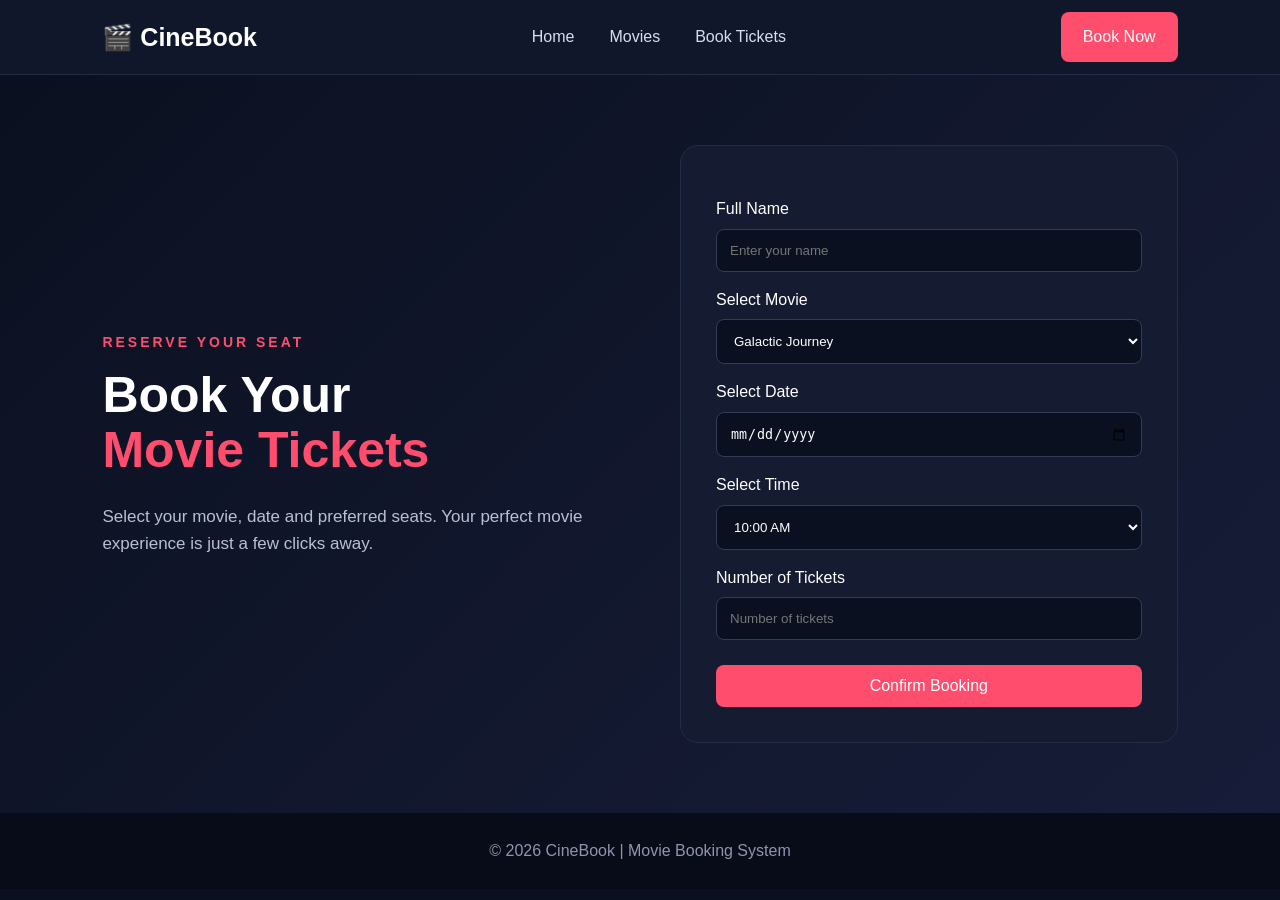
==== booking.html @ 329fd83b "Initial movie booking website" ====
<!DOCTYPE html>
<html lang="en">

<head>
    <meta charset="UTF-8">
    <meta name="viewport" content="width=device-width, initial-scale=1.0">
    <title>Book Tickets - CineBook</title>
    <link rel="stylesheet" href="style.css">
</head>

<body>

<header>
    <nav class="navbar">
        <div class="logo">🎬 CineBook</div>

        <ul class="nav-links">
            <li><a href="index.html">Home</a></li>
            <li><a href="movies.html">Movies</a></li>
            <li><a href="booking.html">Book Tickets</a></li>
        </ul>

        <a href="booking.html" class="nav-btn">Book Now</a>
    </nav>
</header>

<section class="booking-section">

    <div class="booking-container">

        <div class="booking-info">
            <p class="tagline">RESERVE YOUR SEAT</p>

            <h1>Book Your<br>
                <span>Movie Tickets</span>
            </h1>

            <p>
                Select your movie, date and preferred seats.
                Your perfect movie experience is just a few clicks away.
            </p>
        </div>

        <form class="booking-form">

            <label>Full Name</label>
            <input type="text" placeholder="Enter your name">

            <label>Select Movie</label>

            <select>
                <option>Galactic Journey</option>
                <option>Shadow Mission</option>
                <option>Beyond Dreams</option>
                <option>Weekend Madness</option>
            </select>

            <label>Select Date</label>
            <input type="date">

            <label>Select Time</label>

            <select>
                <option>10:00 AM</option>
                <option>1:30 PM</option>
                <option>5:00 PM</option>
                <option>8:30 PM</option>
            </select>

            <label>Number of Tickets</label>
            <input type="number" min="1" max="10" placeholder="Number of tickets">

            <button type="submit" class="primary-btn">
                Confirm Booking
            </button>

        </form>

    </div>

</section>

<footer>
    <p>© 2026 CineBook | Movie Booking System</p>
</footer>

</body>
</html>
---- style.css ----
* {
    margin: 0;
    padding: 0;
    box-sizing: border-box;
}

body {
    font-family: Arial, sans-serif;
    background: #0b1020;
    color: white;
    line-height: 1.6;
}

/* NAVBAR */

.navbar {
    height: 75px;
    padding: 0 8%;
    display: flex;
    align-items: center;
    justify-content: space-between;
    background: #11172b;
    border-bottom: 1px solid #242b45;
}

.logo {
    font-size: 25px;
    font-weight: bold;
}

.nav-links {
    display: flex;
    list-style: none;
    gap: 35px;
}

.nav-links a {
    color: #d8dcef;
    text-decoration: none;
    transition: 0.3s;
}

.nav-links a:hover {
    color: #ff4d6d;
}

.nav-btn,
.primary-btn {
    display: inline-block;
    padding: 12px 22px;
    border-radius: 8px;
    background: #ff4d6d;
    color: white;
    text-decoration: none;
    border: none;
    cursor: pointer;
    transition: 0.3s;
}

.nav-btn:hover,
.primary-btn:hover {
    background: #ff3157;
    transform: translateY(-2px);
}


/* HERO */

.hero {
    min-height: 600px;
    padding: 80px 8%;
    display: flex;
    align-items: center;
    justify-content: space-between;
    gap: 60px;
    background: linear-gradient(135deg, #0b1020, #171d38);
}

.hero-content {
    max-width: 650px;
}

.tagline {
    color: #ff4d6d;
    font-size: 14px;
    font-weight: bold;
    letter-spacing: 3px;
    margin-bottom: 15px;
}

.hero h1 {
    font-size: 58px;
    line-height: 1.1;
    margin-bottom: 25px;
}

.hero h1 span,
.booking-info h1 span {
    color: #ff4d6d;
}

.hero-content > p:not(.tagline) {
    color: #b9bfd4;
    font-size: 18px;
    margin-bottom: 30px;
}

.hero-buttons {
    display: flex;
    gap: 15px;
}

.secondary-btn {
    display: inline-block;
    padding: 12px 22px;
    border: 1px solid #ff4d6d;
    border-radius: 8px;
    color: white;
    text-decoration: none;
}

.secondary-btn:hover {
    background: #ff4d6d;
}


/* HERO CARD */

.hero-card {
    width: 350px;
    height: 350px;
    border-radius: 25px;
    background: linear-gradient(145deg, #ff4d6d, #7b2cbf);
    display: flex;
    flex-direction: column;
    align-items: center;
    justify-content: center;
    text-align: center;
    box-shadow: 0 20px 50px rgba(0, 0, 0, 0.4);
}

.play-icon {
    width: 80px;
    height: 80px;
    border-radius: 50%;
    background: white;
    color: #ff4d6d;
    display: flex;
    align-items: center;
    justify-content: center;
    font-size: 30px;
    margin-bottom: 20px;
}

.hero-card h2 {
    font-size: 28px;
}

.hero-card p {
    margin-top: 10px;
}


/* FEATURES */

.features {
    padding: 80px 8%;
    text-align: center;
}

.features > h2 {
    font-size: 35px;
    margin-bottom: 40px;
}

.feature-container {
    display: flex;
    justify-content: center;
    gap: 25px;
}

.feature-card {
    background: #151b31;
    padding: 35px;
    width: 30%;
    border-radius: 15px;
    border: 1px solid #252c48;
    transition: 0.3s;
}

.feature-card:hover {
    transform: translateY(-8px);
    border-color: #ff4d6d;
}

.feature-icon {
    font-size: 40px;
    margin-bottom: 15px;
}

.feature-card h3 {
    margin-bottom: 10px;
}

.feature-card p {
    color: #aeb4ca;
}


/* PAGE HEADER */

.page-header {
    text-align: center;
    padding: 70px 20px 40px;
}

.page-header h1 {
    font-size: 45px;
    margin-bottom: 10px;
}

.page-header p:last-child {
    color: #aeb4ca;
}


/* MOVIES */

.movies {
    padding: 30px 8% 80px;
    display: grid;
    grid-template-columns: repeat(4, 1fr);
    gap: 25px;
}

.movie-card {
    background: #151b31;
    border-radius: 15px;
    overflow: hidden;
    border: 1px solid #252c48;
    transition: 0.3s;
}

.movie-card:hover {
    transform: translateY(-8px);
    border-color: #ff4d6d;
}

.movie-image {
    height: 260px;
    display: flex;
    align-items: flex-start;
    justify-content: flex-end;
    padding: 15px;
}

.movie-image span {
    background: #ff4d6d;
    padding: 5px 10px;
    border-radius: 20px;
    font-size: 12px;
}

.movie-one {
    background: linear-gradient(135deg, #14213d, #4361ee);
}

.movie-two {
    background: linear-gradient(135deg, #240046, #9d0208);
}

.movie-three {
    background: linear-gradient(135deg, #023e8a, #00b4d8);
}

.movie-four {
    background: linear-gradient(135deg, #3c096c, #ff6d00);
}

.movie-info {
    padding: 22px;
}

.movie-info h2 {
    margin-bottom: 8px;
}

.movie-info p {
    color: #aeb4ca;
    margin-bottom: 8px;
}

.movie-info .primary-btn {
    margin-top: 10px;
}


/* BOOKING */

.booking-section {
    min-height: 700px;
    padding: 70px 8%;
    display: flex;
    align-items: center;
    background: linear-gradient(135deg, #0b1020, #171d38);
}

.booking-container {
    width: 100%;
    max-width: 1100px;
    margin: auto;
    display: grid;
    grid-template-columns: 1fr 1fr;
    gap: 80px;
    align-items: center;
}

.booking-info h1 {
    font-size: 50px;
    line-height: 1.1;
    margin-bottom: 25px;
}

.booking-info > p:last-child {
    color: #b9bfd4;
    font-size: 17px;
}

.booking-form {
    background: #151b31;
    padding: 35px;
    border-radius: 18px;
    border: 1px solid #252c48;
}

.booking-form label {
    display: block;
    margin-bottom: 7px;
    margin-top: 15px;
}

.booking-form input,
.booking-form select {
    width: 100%;
    padding: 13px;
    border-radius: 8px;
    border: 1px solid #343b59;
    background: #0b1020;
    color: white;
    outline: none;
}

.booking-form input:focus,
.booking-form select:focus {
    border-color: #ff4d6d;
}

.booking-form button {
    width: 100%;
    margin-top: 25px;
    font-size: 16px;
}


/* FOOTER */

footer {
    text-align: center;
    padding: 25px;
    background: #080c18;
    color: #8e95ad;
}


/* RESPONSIVE */

@media (max-width: 900px) {

    .hero {
        flex-direction: column;
        text-align: center;
    }

    .hero-buttons {
        justify-content: center;
    }

    .feature-container {
        flex-direction: column;
    }

    .feature-card {
        width: 100%;
    }

    .movies {
        grid-template-columns: repeat(2, 1fr);
    }

    .booking-container {
        grid-template-columns: 1fr;
    }

    .nav-links {
        display: none;
    }
}

@media (max-width: 600px) {

    .hero h1 {
        font-size: 40px;
    }

    .hero-card {
        width: 280px;
        height: 280px;
    }

    .movies {
        grid-template-columns: 1fr;
    }

    .booking-info h1 {
        font-size: 40px;
    }
}
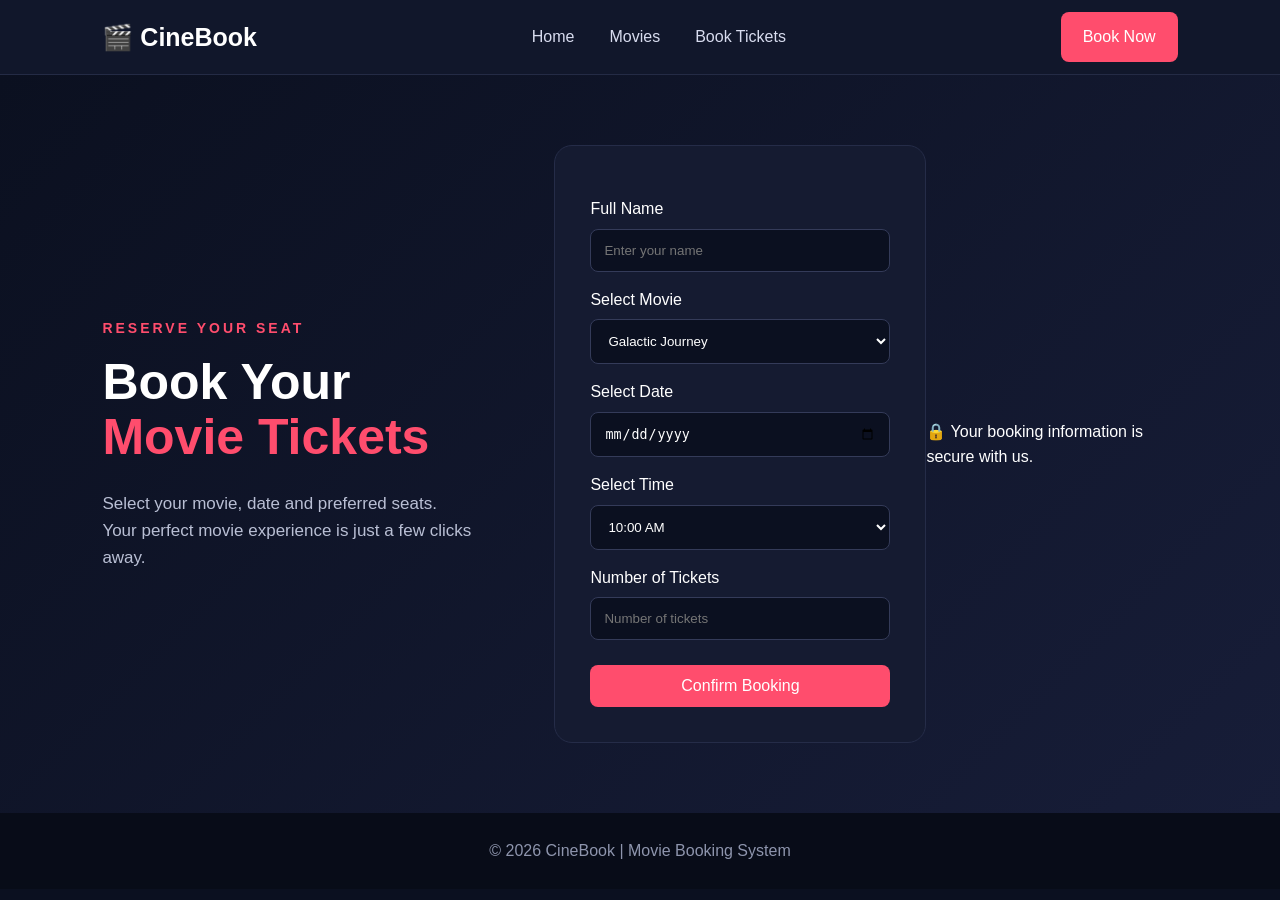
==== commit bed27dbe: "Added secure booking message" ====
--- a/booking.html
+++ b/booking.html
@@ -77,6 +77,9 @@
         </form>
 
     </div>
+    <p class="secure-message">
+    🔒 Your booking information is secure with us.
+</p>
 
 </section>
 
--- a/style.css
+++ b/style.css
@@ -424,4 +424,18 @@
     .booking-info h1 {
         font-size: 40px;
     }
+    .movie-message {
+    text-align: center;
+    padding: 50px 20px;
+    background: #151b31;
+}
+
+.movie-message h2 {
+    color: #ff4d6d;
+    margin-bottom: 10px;
+}
+
+.movie-message p {
+    color: #aeb4ca;
+}
 }
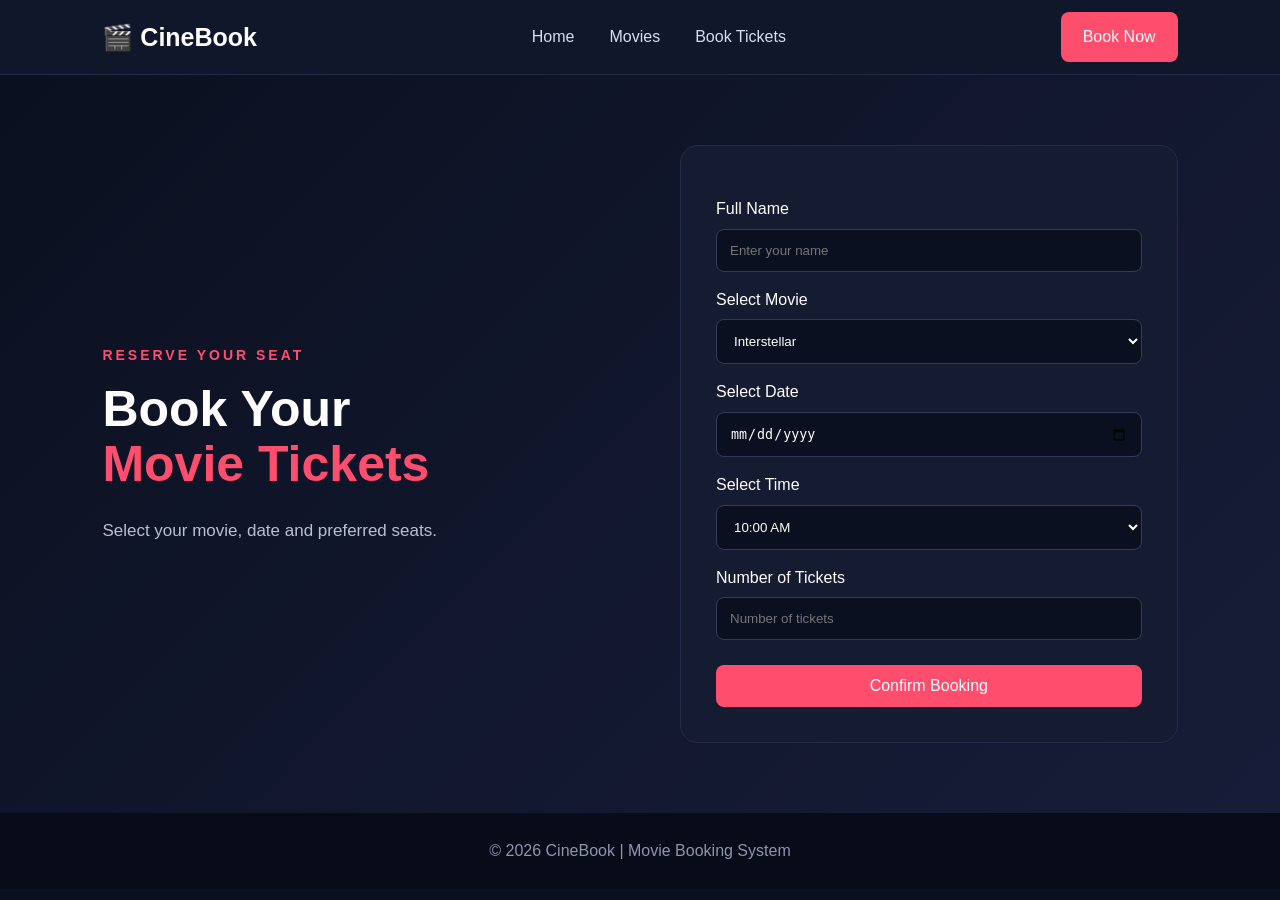
==== commit 233a79e5: "Added movie options" ====
--- a/booking.html
+++ b/booking.html
@@ -37,7 +37,6 @@
 
             <p>
                 Select your movie, date and preferred seats.
-                Your perfect movie experience is just a few clicks away.
             </p>
         </div>
 
@@ -49,6 +48,8 @@
             <label>Select Movie</label>
 
             <select>
+                <option>Interstellar</option>
+                <option>Spiderman: Brand New Day</option>
                 <option>Galactic Journey</option>
                 <option>Shadow Mission</option>
                 <option>Beyond Dreams</option>
@@ -77,9 +78,6 @@
         </form>
 
     </div>
-    <p class="secure-message">
-    🔒 Your booking information is secure with us.
-</p>
 
 </section>
 
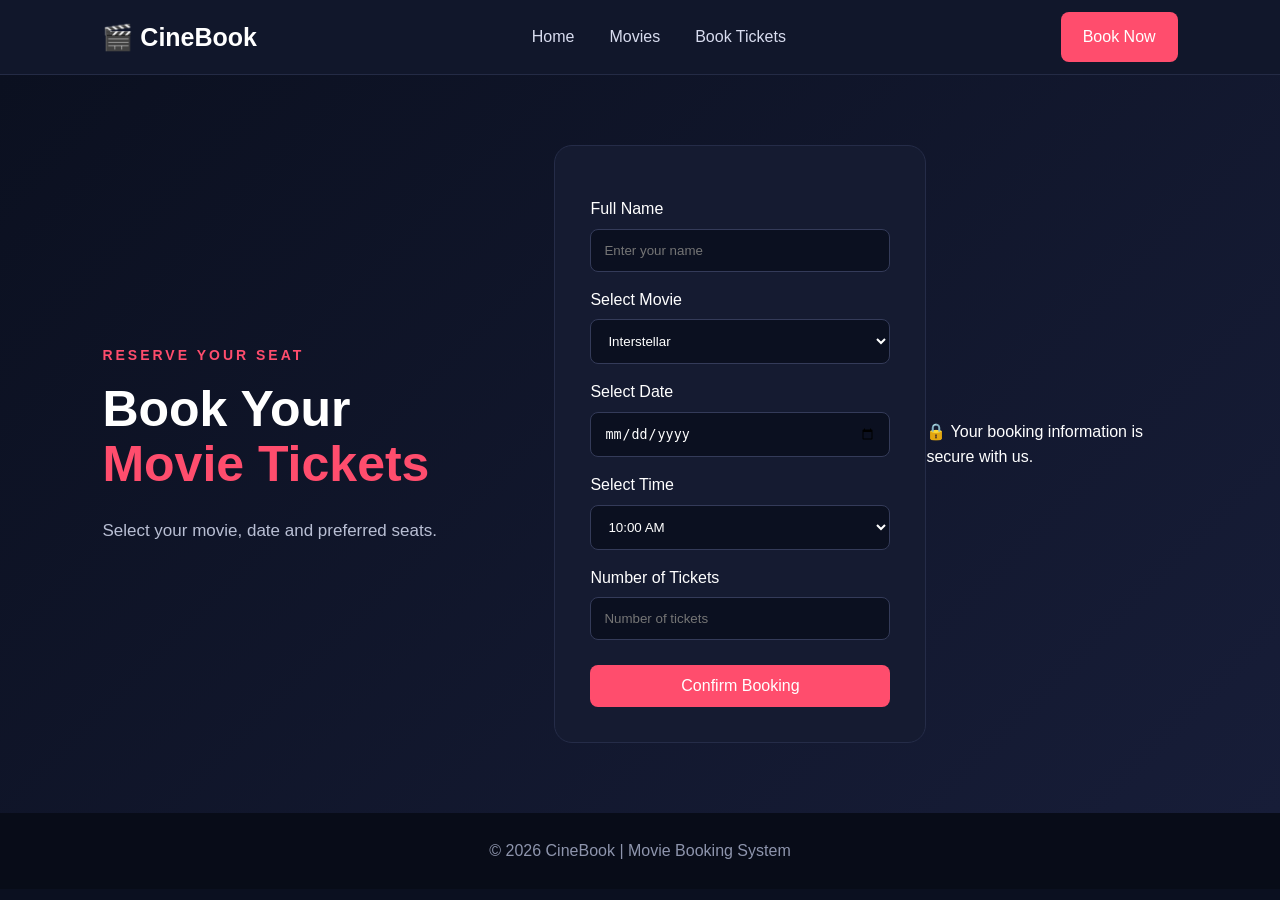
==== commit 2d2edae8: "Merge pull request #3 from Kripa-Dhandhania/feature/booking Added secure booking message" ====
--- a/booking.html
+++ b/booking.html
@@ -78,6 +78,9 @@
         </form>
 
     </div>
+    <p class="secure-message">
+    🔒 Your booking information is secure with us.
+</p>
 
 </section>
 
